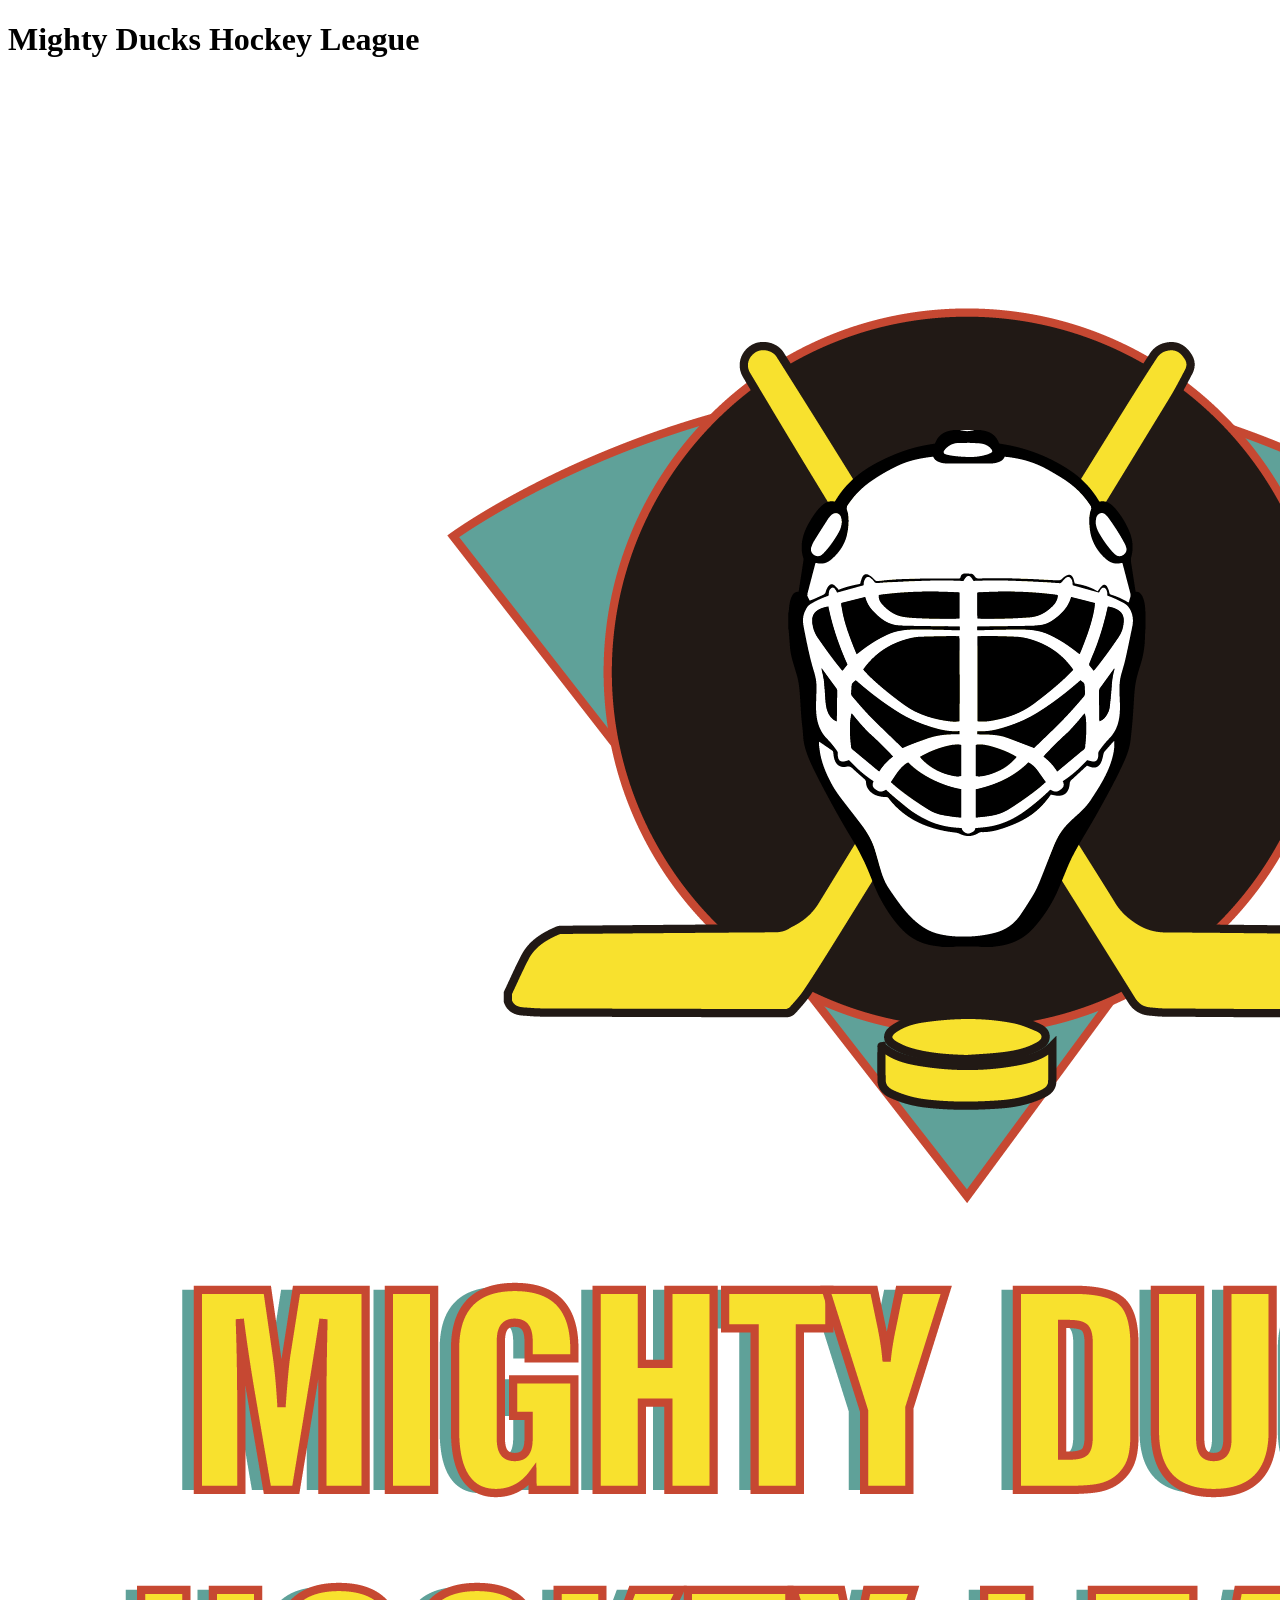
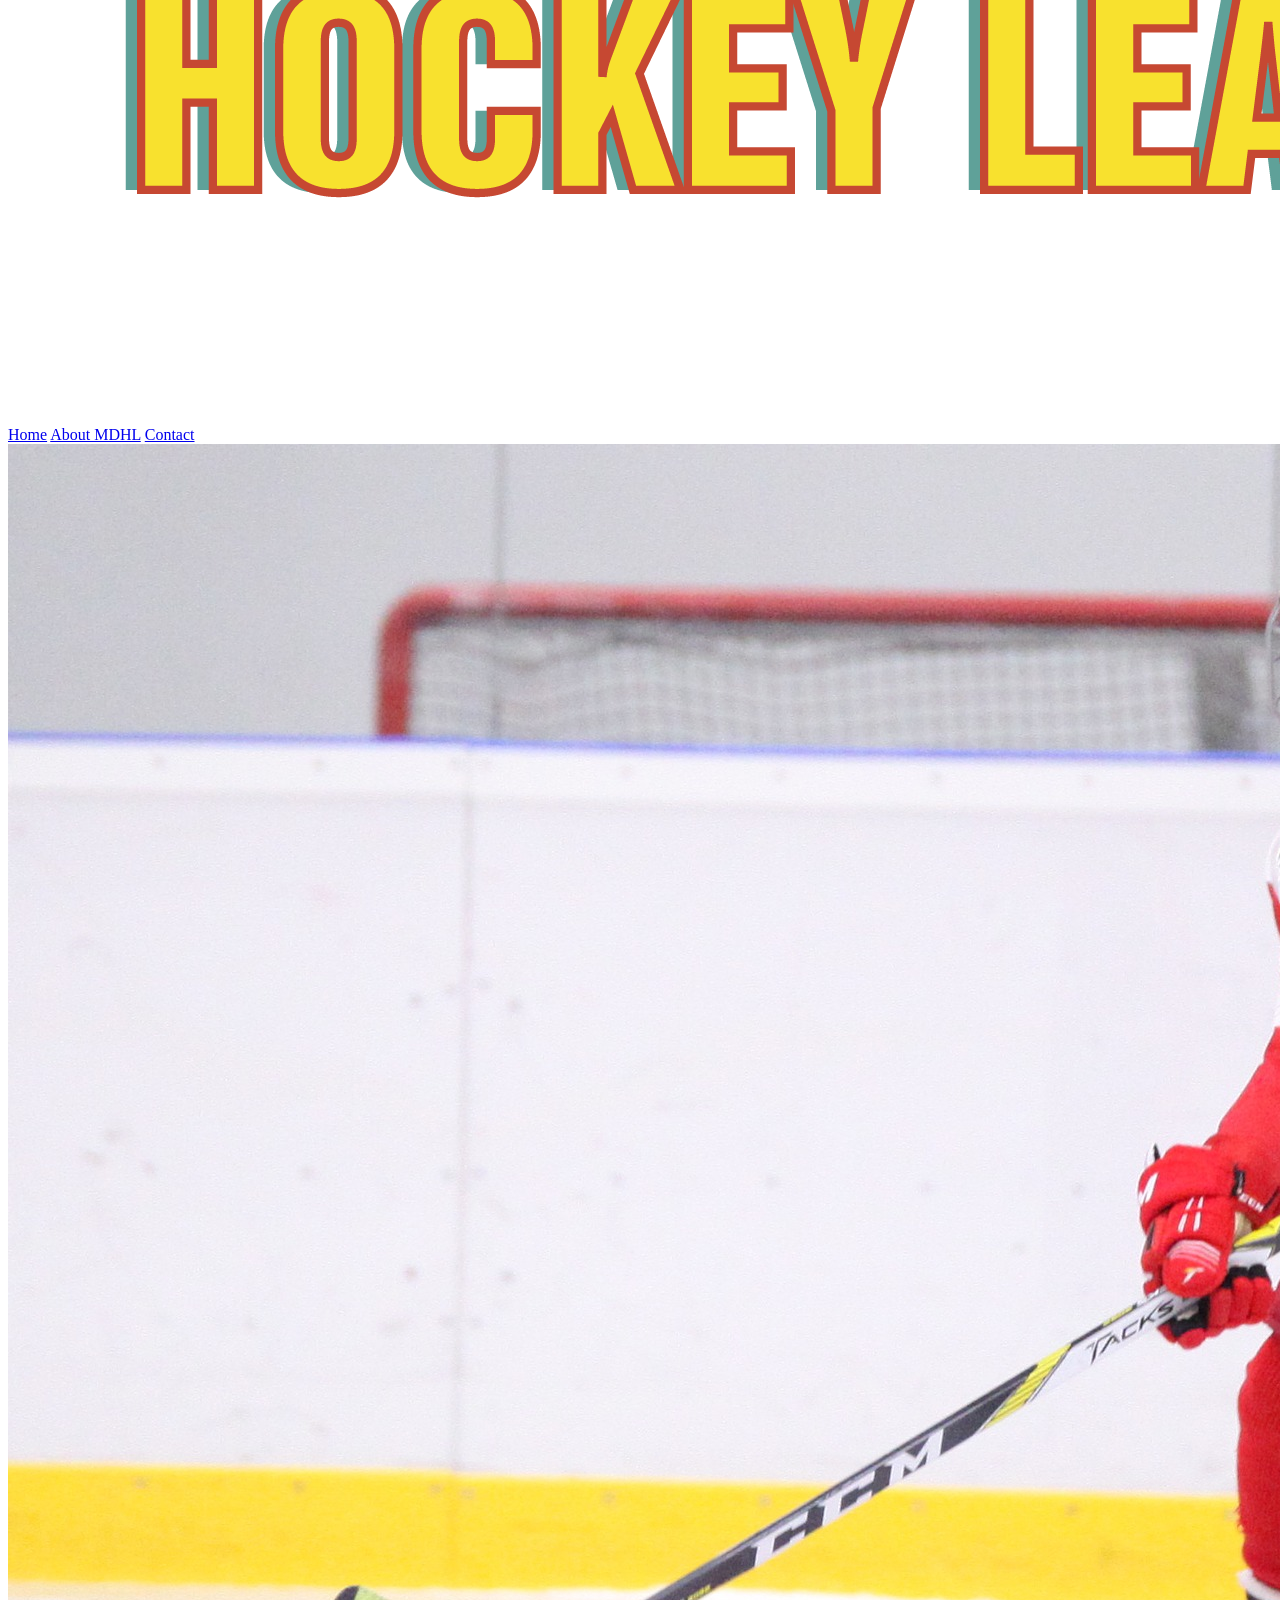
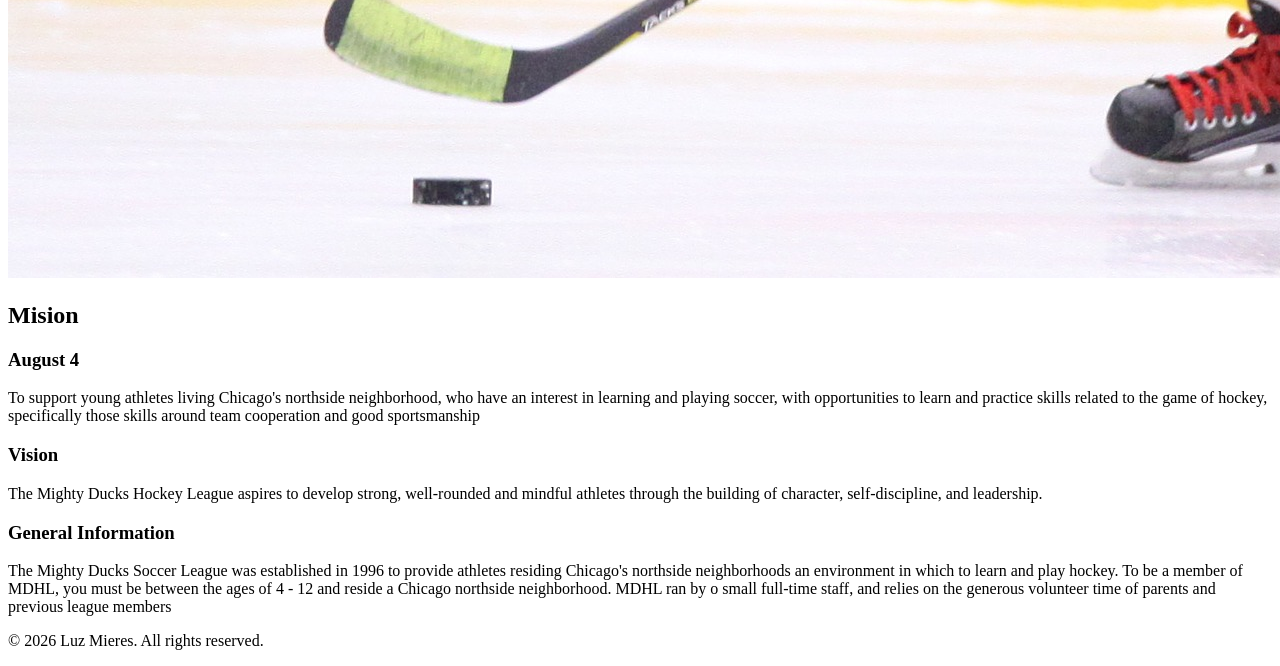
==== pages/about.html @ 60eb3452 "Creé la estructura básica del sitio con la información pertinente en cada una de las páginas" ====
<!doctype html>
<html lang="en">
  <head>
    <meta charset="UTF-8">
    <meta name="viewport" content="width=device-width, initial-scale=1.0">
    <title>Mighty Ducks Hockey League</title>
  </head>
  <body>
    <header>
      <h1>Mighty Ducks Hockey League</h1>
      <img src="../assets/Logo_Mighty_ducks_01.png" alt="Logo of the page">
      <nav>
        <a href="../index.html">Home</a>
        <a href="#">About MDHL</a>
        <a href="./contact.html">Contact</a>
      </nav>
    </header>
    <main>
      <aside>
        <img src="../assets/hockey_2.jpg" alt="image2">
      </aside>
      <section>
        <h2>Mision</h2>
        <article>
          <h3>August 4</h3>
          <p>
            To support young athletes living Chicago's northside neighborhood,
            who have an interest in learning and playing soccer, with
            opportunities to learn and practice skills related to the game of
            hockey, specifically those skills around team cooperation and good
            sportsmanship
          </p>
        </article>
        <article>
          <h3>Vision</h3>
          <p>
            The Mighty Ducks Hockey League aspires to develop strong,
            well-rounded and mindful athletes through the building of character,
            self-discipline, and leadership.
          </p>
        </article>
        <article>
          <h3>General Information</h3>
          <p>
            The Mighty Ducks Soccer League was established in 1996 to provide
            athletes residing Chicago's northside neighborhoods an environment
            in which to learn and play hockey. To be a member of MDHL, you must
            be between the ages of 4 - 12 and reside a Chicago northside
            neighborhood. MDHL ran by o small full-time staff, and relies on the
            generous volunteer time of parents and previous league members
          </p>
        </article>
      </section>
    </main>
    <footer>
      <p>© 2026 Luz Mieres. All rights reserved.</p>
    </footer>
  </body>
</html>
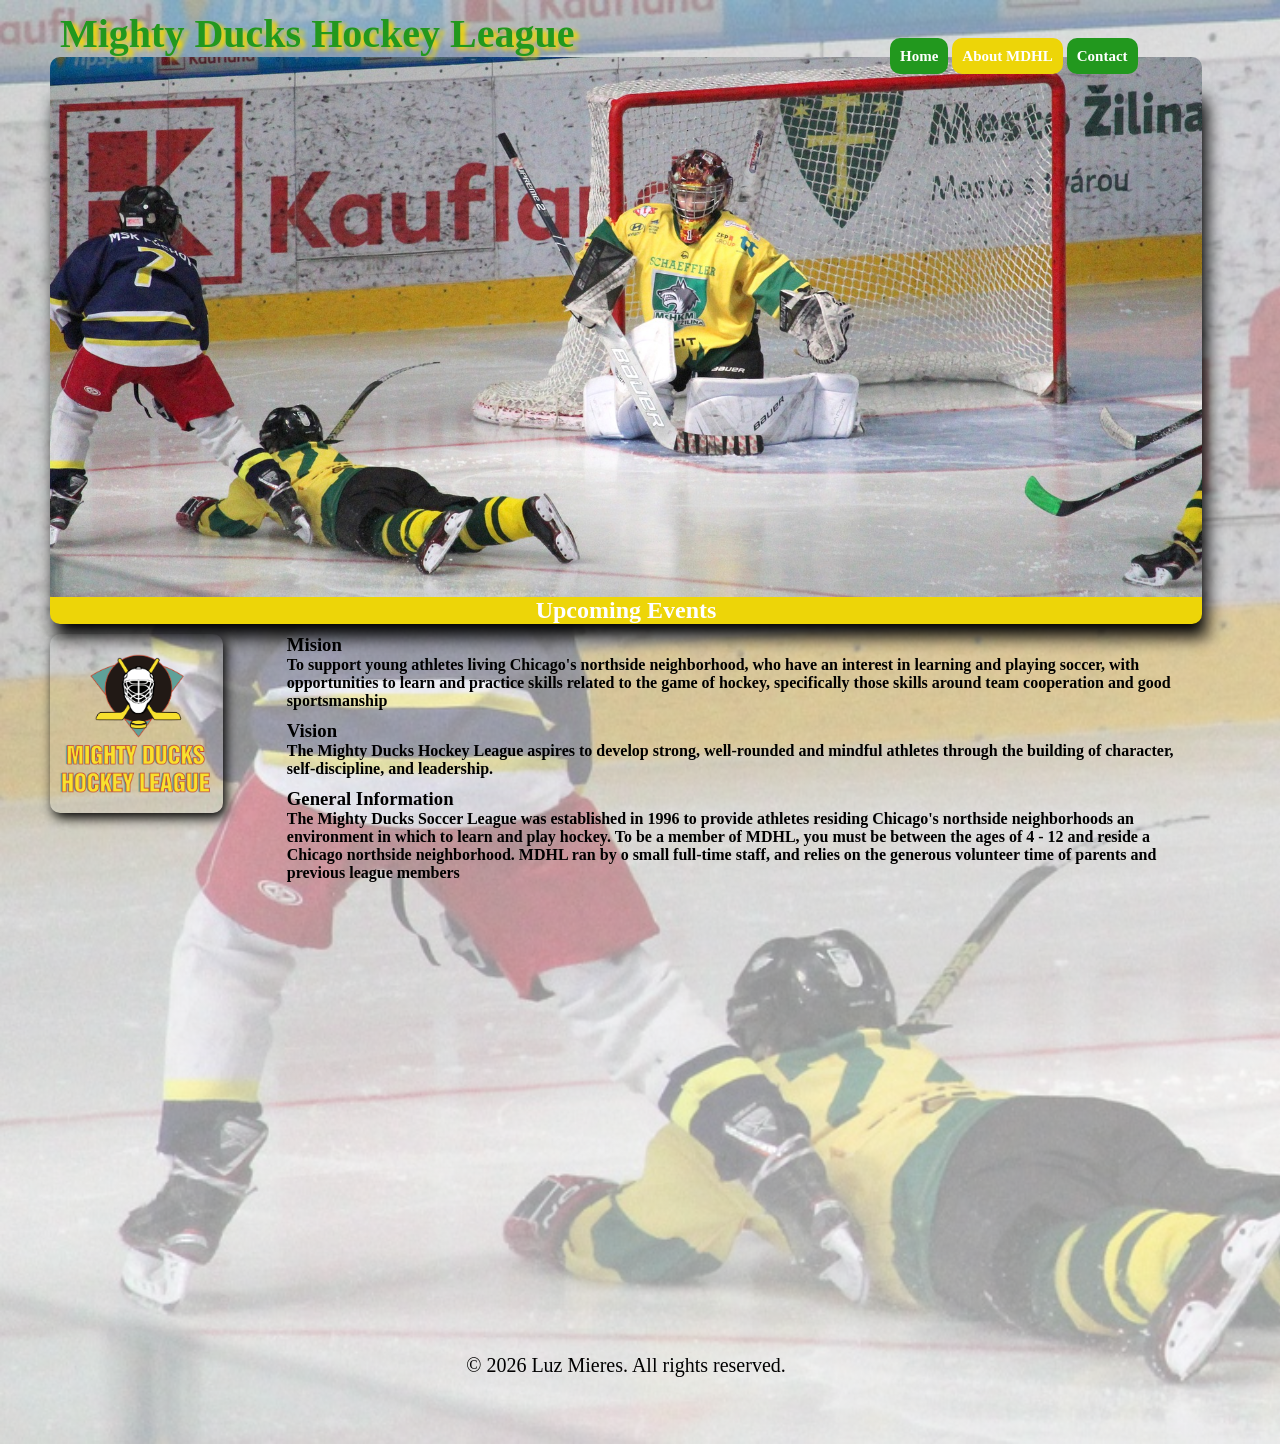
==== commit 335dca31: "Agregué dos hojas de estilos." ====
--- a/pages/about.html
+++ b/pages/about.html
@@ -3,26 +3,30 @@
   <head>
     <meta charset="UTF-8">
     <meta name="viewport" content="width=device-width, initial-scale=1.0">
+    <link rel="stylesheet" href="../styles/style.css">
+    <link rel="stylesheet" href="../styles/style_propio.css">
     <title>Mighty Ducks Hockey League</title>
   </head>
   <body>
     <header>
       <h1>Mighty Ducks Hockey League</h1>
-      <img src="../assets/Logo_Mighty_ducks_01.png" alt="Logo of the page">
-      <nav>
-        <a href="../index.html">Home</a>
-        <a href="#">About MDHL</a>
-        <a href="./contact.html">Contact</a>
-      </nav>
+      <div class="background_image">
+        <nav>
+          <a href="../index.html">Home</a>
+          <a class="active" href="#">About MDHL</a>
+          <a href="./contact.html">Contact</a>
+        </nav>
+      </div>
+      <h2>Upcoming Events</h2>
     </header>
     <main>
       <aside>
-        <img src="../assets/hockey_2.jpg" alt="image2">
+        <img src="../assets/images/Logo_Mighty_ducks_01.png" alt="Logo of the page">
       </aside>
       <section>
-        <h2>Mision</h2>
+        <h2 class="display_none">About</h2>
         <article>
-          <h3>August 4</h3>
+          <h3>Mision</h3>
           <p>
             To support young athletes living Chicago's northside neighborhood,
             who have an interest in learning and playing soccer, with
--- a/styles/style.css
+++ b/styles/style.css
@@ -0,0 +1,176 @@
+* {
+    padding: 0;
+    margin: 0;
+    box-sizing: border-box;
+}
+
+body {
+    width: 90%;
+    margin: 10px 50px;
+    font-family: cursive;
+    background-image:
+    linear-gradient(rgba(255, 255, 255, 0.5), rgba(255, 255, 255, 0.589)),
+    url(../assets/images/hockey_4.jpg);
+    background-repeat: no-repeat;
+    background-size: cover;
+}
+
+header {
+    width: 100%;
+    min-height: 10vh;
+}
+
+.background_image {
+    background-image: url(../assets/images/hockey_1.jpg);
+    background-size: contain;
+    height: 60vh;
+    background-repeat: no-repeat;
+    background-position-x: center;
+    background-size: cover;
+    background-position: top;
+    border-top-left-radius: 10px;
+    border-top-right-radius: 10px;
+    box-shadow: 5px 40px 17px black;
+}
+
+.background_image img {
+    width: 100%;
+    height: 300px;
+    object-fit: contain;
+    border-top-left-radius: 10px;
+    border-top-right-radius: 10px;
+}
+
+nav {
+    position: relative;
+    display: inline-block;
+    left: 840px;
+    height: 30px;
+    bottom: 10px;
+}
+
+nav a {
+    background-color: rgb(208 12 12);
+    text-decoration: none;
+    color: white;
+    padding: 10px;
+    border-radius: 10px;
+    font-size: 15px;
+    font-weight: bold;
+}
+
+nav a:hover {
+    background-color: rgb(35 35 107);
+}
+
+.active {
+    background-color: rgb(35 35 107);
+}
+
+h1 {
+    position: relative;
+    left: 10px;
+    width: 65%;
+    font-size: 40px;
+    color: rgb(208 12 12);
+    text-shadow: 5px 3px 4px rgb(14 14 118);
+}
+
+h2 {
+    text-align: center;
+    background-color: rgb(35 35 107);
+    color: white;
+    border-bottom-left-radius: 10px;
+    border-bottom-right-radius: 10px;
+    font-weight: bold;
+}
+
+h3 {
+    font-weight: bold;
+}
+
+h4 {
+    display: none;
+}
+
+.display_none{
+    display: none;
+}
+
+main {
+    min-height: 80vh;
+    position: relative
+}
+
+aside {
+    display: inline-block;
+    margin-right: 64px;
+    width: 15%;
+    position: relative;
+}
+
+aside img {
+    width: 100%;
+    height: 100%;
+    object-fit: cover;
+    box-shadow: 3px 5px 12px black;
+    margin-top: 10px;
+    border-radius: 10px;
+}
+
+section {
+    display: inline-block;
+    position: absolute;
+    width: 78%;
+}
+
+.galery {
+    display: inline-block;
+    width: 78%;
+    position: relative;
+    top: 200px;
+    height: 200px;
+}
+
+.galery img {
+    width: 180px;
+    height: 180px;
+    object-fit: cover;
+    border-radius: 10px;
+    margin: 10px;
+    box-shadow: 3px 5px 12px black;
+}
+
+article {
+    margin-top: 10px;
+    
+}
+
+article p {
+    font-weight: bolder;
+}
+
+article p a {
+    color: rgb(35 35 107);
+    font-weight: bold;
+}
+
+article p a:hover  {
+    color: rgb(208 12 12);
+    text-decoration: underline;
+    font-weight: bold;
+}
+
+footer {
+    text-align: center;
+    min-height: 10vh;
+    position: relative;
+}
+
+footer p {
+    font-size: 20px;
+    position: relative;
+    top: 10px;
+}
+
+
--- a/styles/style_propio.css
+++ b/styles/style_propio.css
@@ -0,0 +1,176 @@
+* {
+    padding: 0;
+    margin: 0;
+    box-sizing: border-box;
+}
+
+body {
+    width: 90%;
+    margin: 10px 50px;
+    font-family: cursive;
+    background-image:
+        linear-gradient(rgba(255, 255, 255, 0.5), rgba(255, 255, 255, 0.589)),
+        url(../assets/images/hockey_5.jpg);
+    background-repeat: no-repeat;
+    background-size: cover;
+}
+
+header {
+    width: 100%;
+    min-height: 10vh;
+}
+
+.background_image {
+    background-image: url(../assets/images/hockey_5.jpg);
+    background-size: contain;
+    height: 60vh;
+    background-repeat: no-repeat;
+    background-position-x: center;
+    background-size: cover;
+    background-position: top;
+    border-top-left-radius: 10px;
+    border-top-right-radius: 10px;
+    box-shadow: 5px 40px 17px black;
+}
+
+.background_image img {
+    width: 100%;
+    height: 300px;
+    object-fit: contain;
+    border-top-left-radius: 10px;
+    border-top-right-radius: 10px;
+}
+
+nav {
+    position: relative;
+    display: inline-block;
+    left: 840px;
+    height: 30px;
+    bottom: 10px;
+}
+
+nav a {
+    background-color: rgb(34 152 30);
+    text-decoration: none;
+    color: white;
+    padding: 10px;
+    border-radius: 10px;
+    font-size: 15px;
+    font-weight: bold;
+}
+
+nav a:hover {
+    background-color: rgb(237 213 8);
+}
+
+.active {
+    background-color: rgb(237 213 8);
+}
+
+h1 {
+    position: relative;
+    left: 10px;
+    width: 65%;
+    font-size: 40px;
+    color: rgb(34 152 30);
+    text-shadow: 5px 3px 4px rgb(237 213 8);
+}
+
+h2 {
+    text-align: center;
+    background-color: rgb(237 213 8);
+    color: white;
+    border-bottom-left-radius: 10px;
+    border-bottom-right-radius: 10px;
+    font-weight: bold;
+}
+
+h3 {
+    font-weight: bold;
+}
+
+h4 {
+    display: none;
+}
+
+.display_none {
+    display: none;
+}
+
+main {
+    min-height: 80vh;
+    position: relative
+}
+
+aside img:hover {
+    transform: rotate(360deg);
+}
+
+aside img {
+    width: 100%;
+    height: 100%;
+    object-fit: cover;
+    box-shadow: 3px 5px 12px black;
+    margin-top: 10px;
+    border-radius: 10px;
+    transition: transform 1s ease;
+}
+
+section {
+    display: inline-block;
+    position: absolute;
+    width: 78%;
+}
+
+.galery {
+    display: inline-block;
+    width: 78%;
+    position: relative;
+    top: 200px;
+    height: 200px;
+}
+
+.galery img {
+    width: 180px;
+    height: 180px;
+    object-fit: cover;
+    border-radius: 10px;
+    margin: 10px;
+    box-shadow: 3px 5px 12px black;
+}
+
+.galery img:hover {
+    transform: scale3d(2.0, 2.0, 0.3);
+}
+
+article {
+    margin-top: 10px;
+
+}
+
+article p {
+    font-weight: bolder;
+}
+
+article p a {
+    color: rgb(34 152 30);
+    font-weight: bold;
+}
+
+article p a:hover {
+    color: rgb(237 213 8);
+    text-decoration: underline;
+    font-weight: bold;
+}
+
+footer {
+    text-align: center;
+    min-height: 10vh;
+    position: relative;
+}
+
+footer p {
+    font-size: 20px;
+    position: relative;
+    top: 10px;
+}
